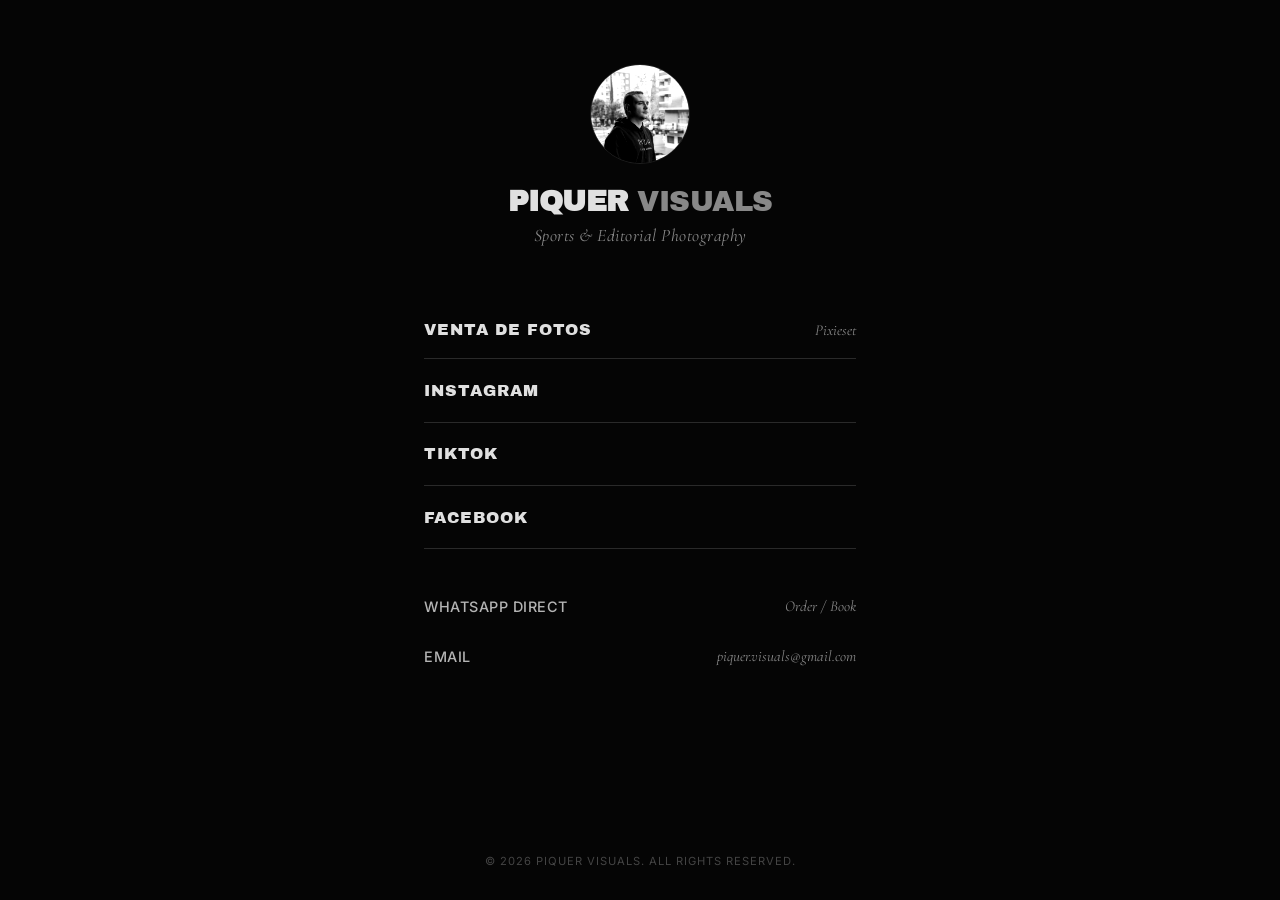
==== links.html @ 10e74152 "Añadir links" ====
<!DOCTYPE html>
<html lang="es">
<head>
    <meta charset="UTF-8">
    <meta name="viewport" content="width=device-width, initial-scale=1.0">
    <title>Piquer Visuals | Connect</title>
    
    <link rel="preconnect" href="https://fonts.googleapis.com">
    <link rel="preconnect" href="https://fonts.gstatic.com" crossorigin>
    <link href="https://fonts.googleapis.com/css2?family=Archivo+Black&family=Cormorant+Garamond:ital,wght@0,300;0,400;0,600;1,400&family=Inter:wght@300;400&display=swap" rel="stylesheet">
    
    <link rel="stylesheet" href="styles/links-style.css">
</head>
<body>

    <main class="bio-container">
        
        <header class="profile-header fade-in">
            <div class="img-wrapper">
                <img src="../images/2Q5A9733.jpg" alt="Piquer Visuals Profile" class="profile-img">
            </div>
            
            <h1 class="brand-name">PIQUER <span class="brand-sub">VISUALS</span></h1>
            <p class="brand-claim">Sports & Editorial Photography</p>
        </header>

        <nav class="links-list">
            
            <a href="https://piquervisuals.pixieset.com/?fbclid=PAT01DUAPVnnZleHRuA2FlbQIxMABzcnRjBmFwcF9pZA81NjcwNjczNDMzNTI0MjcAAaeL8Go84BE5Z8aD-rO56j5Om3SqoWQiuRdJXVVMXkHHz6cIUyN-fUlpzqDW_Q_aem_WJPeGxTCUFEQXYkVXN799w" class="bio-link fade-in delay-1" target="_blank" rel="noopener">
                <span class="link-text">Venta de fotos</span>
                <span class="link-meta">Pixieset</span>
            </a>

            <a href="https://urlgeni.us/instagram/piquervisuals" class="bio-link fade-in delay-2" target="_blank" rel="noopener">
                <span class="link-text">Instagram</span>
                <span class="link-arrow">↗</span>
            </a>

            <a href="https://www.tiktok.com/@piquervisuals?_r=1&_t=ZN-935c4s9xVJ8" class="bio-link fade-in delay-3" target="_blank" rel="noopener">
                <span class="link-text">TikTok</span>
                <span class="link-arrow">↗</span>
            </a>

            <a href="https://urlgeni.us/facebook/Piquervisuals" class="bio-link fade-in delay-4" target="_blank" rel="noopener">
                <span class="link-text">Facebook</span>
                <span class="link-arrow">↗</span>
            </a>

            <div class="divider fade-in delay-5"></div>

            <a href="https://wa.me/34639727236" class="bio-link contact-link fade-in delay-5" target="_blank" rel="noopener">
                <span class="link-text">WhatsApp Direct</span>
                <span class="link-icon">Order / Book</span>
            </a>

            <a href="mailto:piquer.visuals@gmail.com" class="bio-link contact-link fade-in delay-6">
                <span class="link-text">Email</span>
                <span class="link-icon">piquer.visuals@gmail.com</span>
            </a>

        </nav>

        <footer class="bio-footer fade-in delay-7">
            <p>© 2026 Piquer Visuals. All rights reserved.</p>
        </footer>

    </main>

    <script>
        document.addEventListener('DOMContentLoaded', () => {
            // Activa las clases de animación al cargar
            const elements = document.querySelectorAll('.fade-in');
            elements.forEach(el => el.classList.add('visible'));
        });
    </script>
</body>
</html>
---- styles/links-style.css ----
/* --- RESET & VARIABLES --- */
:root {
    --bg-color: #050505;
    --text-primary: #e0e0e0;
    --text-secondary: #888888;
    --accent: #ffffff;
    
    --font-display: 'Archivo Black', sans-serif;
    --font-serif: 'Cormorant Garamond', serif;
    --font-body: 'Inter', sans-serif;
    
    --transition: all 0.4s cubic-bezier(0.16, 1, 0.3, 1);
}

* {
    margin: 0;
    padding: 0;
    box-sizing: border-box;
}

body {
    background-color: var(--bg-color);
    color: var(--text-primary);
    font-family: var(--font-body);
    -webkit-font-smoothing: antialiased;
    min-height: 100vh;
    display: flex;
    justify-content: center;
    /* Elimina scroll horizontal */
    overflow-x: hidden; 
}

/* --- LAYOUT CONTAINER --- */
.bio-container {
    width: 100%;
    max-width: 480px; /* Ancho típico de móvil/link-in-bio */
    padding: 4rem 1.5rem 2rem;
    display: flex;
    flex-direction: column;
    align-items: center;
}

/* --- 1. HEADER PROFILE --- */
.profile-header {
    text-align: center;
    margin-bottom: 3.5rem;
    width: 100%;
}

.img-wrapper {
    width: 100px;
    height: 100px;
    margin: 0 auto 1.5rem;
    border-radius: 50%;
    overflow: hidden;
    position: relative;
    border: 1px solid rgba(255, 255, 255, 0.1);
}

.profile-img {
    width: 100%;
    height: 100%;
    object-fit: cover;
    filter: grayscale(100%) contrast(1.2); /* Estilo B&W Editorial */
}

.brand-name {
    font-family: var(--font-display);
    font-size: 1.8rem;
    text-transform: uppercase;
    letter-spacing: -0.5px;
    line-height: 1;
    margin-bottom: 0.5rem;
}

.brand-sub {
    color: var(--text-secondary);
    font-weight: normal;
}

.brand-claim {
    font-family: var(--font-serif);
    font-style: italic;
    font-size: 1.1rem;
    color: var(--text-secondary);
    letter-spacing: 0.5px;
}

/* --- 2. LINKS LIST (EDITORIAL STYLE) --- */
.links-list {
    width: 100%;
    display: flex;
    flex-direction: column;
    gap: 0; /* Usamos padding interno en los links */
}

.bio-link {
    display: flex;
    justify-content: space-between;
    align-items: center;
    text-decoration: none;
    padding: 1.2rem 0;
    border-bottom: 1px solid rgba(255, 255, 255, 0.15);
    transition: var(--transition);
    position: relative;
}

/* Efecto Hover: Desplazamiento sutil a la derecha */
.bio-link:hover {
    padding-left: 10px;
    padding-right: 10px;
    background: rgba(255,255,255,0.03);
    border-color: var(--text-primary);
}

.link-text {
    font-family: var(--font-display);
    font-size: 1rem;
    text-transform: uppercase;
    color: var(--text-primary);
    letter-spacing: 1px;
}

.link-meta, .link-icon {
    font-family: var(--font-serif);
    font-style: italic;
    color: var(--text-secondary);
    font-size: 0.95rem;
    transition: var(--transition);
}

.link-arrow {
    font-family: var(--font-body);
    font-size: 1.2rem;
    opacity: 0;
    transform: translateX(-10px);
    transition: var(--transition);
}

.bio-link:hover .link-arrow {
    opacity: 1;
    transform: translateX(0);
}

.bio-link:hover .link-text {
    color: #fff;
}

/* Estilos especiales para Contacto */
.divider {
    height: 2rem;
    width: 100%;
}

.contact-link {
    border-bottom: none; /* Quitamos líneas finales */
    padding: 1rem 0;
}

.contact-link .link-text {
    font-family: var(--font-body); /* Más funcional */
    font-weight: 500;
    font-size: 0.9rem;
    letter-spacing: 0.5px;
    opacity: 0.8;
}

/* --- 3. FOOTER --- */
.bio-footer {
    margin-top: auto;
    padding-top: 3rem;
    text-align: center;
}

.bio-footer p {
    font-family: var(--font-body);
    font-size: 0.7rem;
    color: #444;
    text-transform: uppercase;
    letter-spacing: 1px;
}

/* --- ANIMACIONES DE ENTRADA --- */
.fade-in {
    opacity: 0;
    transform: translateY(20px);
    transition: opacity 0.8s ease-out, transform 0.8s ease-out;
}

.fade-in.visible {
    opacity: 1;
    transform: translateY(0);
}

.delay-1 { transition-delay: 0.1s; }
.delay-2 { transition-delay: 0.2s; }
.delay-3 { transition-delay: 0.3s; }
.delay-4 { transition-delay: 0.4s; }
.delay-5 { transition-delay: 0.5s; }
.delay-6 { transition-delay: 0.6s; }
.delay-7 { transition-delay: 0.7s; }
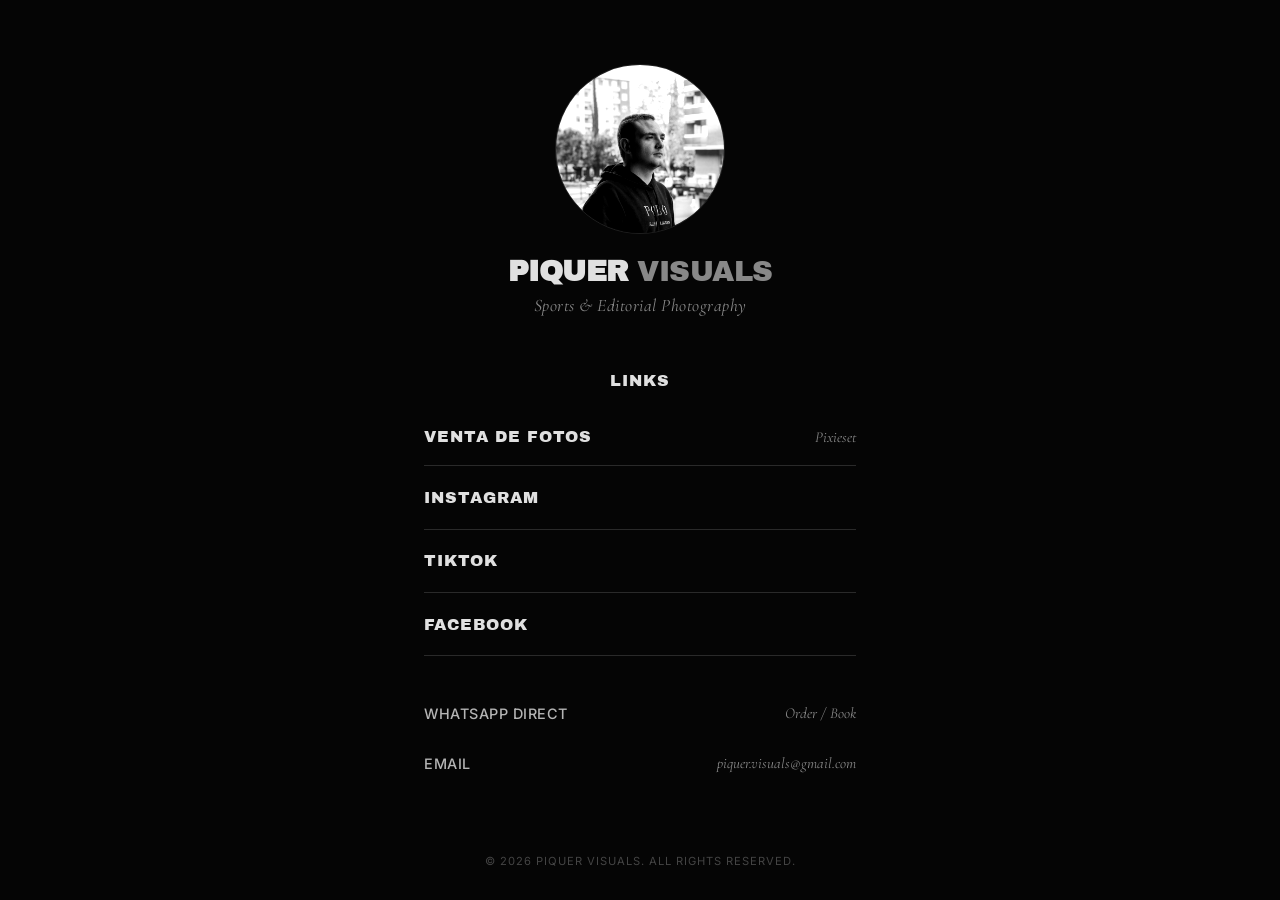
==== commit 1240eb9c: "Arreglar visibilidad de las imagenes" ====
--- a/links.html
+++ b/links.html
@@ -24,8 +24,9 @@
             <p class="brand-claim">Sports & Editorial Photography</p>
         </header>
 
-        <nav class="links-list">
-            
+        <nav class="links-list" style="text-align: center; font-stretch: expanded;">
+            <p class="link-text">Links</p>
+        </br>
             <a href="https://piquervisuals.pixieset.com/?fbclid=PAT01DUAPVnnZleHRuA2FlbQIxMABzcnRjBmFwcF9pZA81NjcwNjczNDMzNTI0MjcAAaeL8Go84BE5Z8aD-rO56j5Om3SqoWQiuRdJXVVMXkHHz6cIUyN-fUlpzqDW_Q_aem_WJPeGxTCUFEQXYkVXN799w" class="bio-link fade-in delay-1" target="_blank" rel="noopener">
                 <span class="link-text">Venta de fotos</span>
                 <span class="link-meta">Pixieset</span>
--- a/styles/links-style.css
+++ b/styles/links-style.css
@@ -48,8 +48,8 @@
 }
 
 .img-wrapper {
-    width: 100px;
-    height: 100px;
+    width: 170px;
+    height: 170px;
     margin: 0 auto 1.5rem;
     border-radius: 50%;
     overflow: hidden;
@@ -58,8 +58,8 @@
 }
 
 .profile-img {
-    width: 100%;
-    height: 100%;
+    width: 110%;
+    height: 110%;
     object-fit: cover;
     filter: grayscale(100%) contrast(1.2); /* Estilo B&W Editorial */
 }
